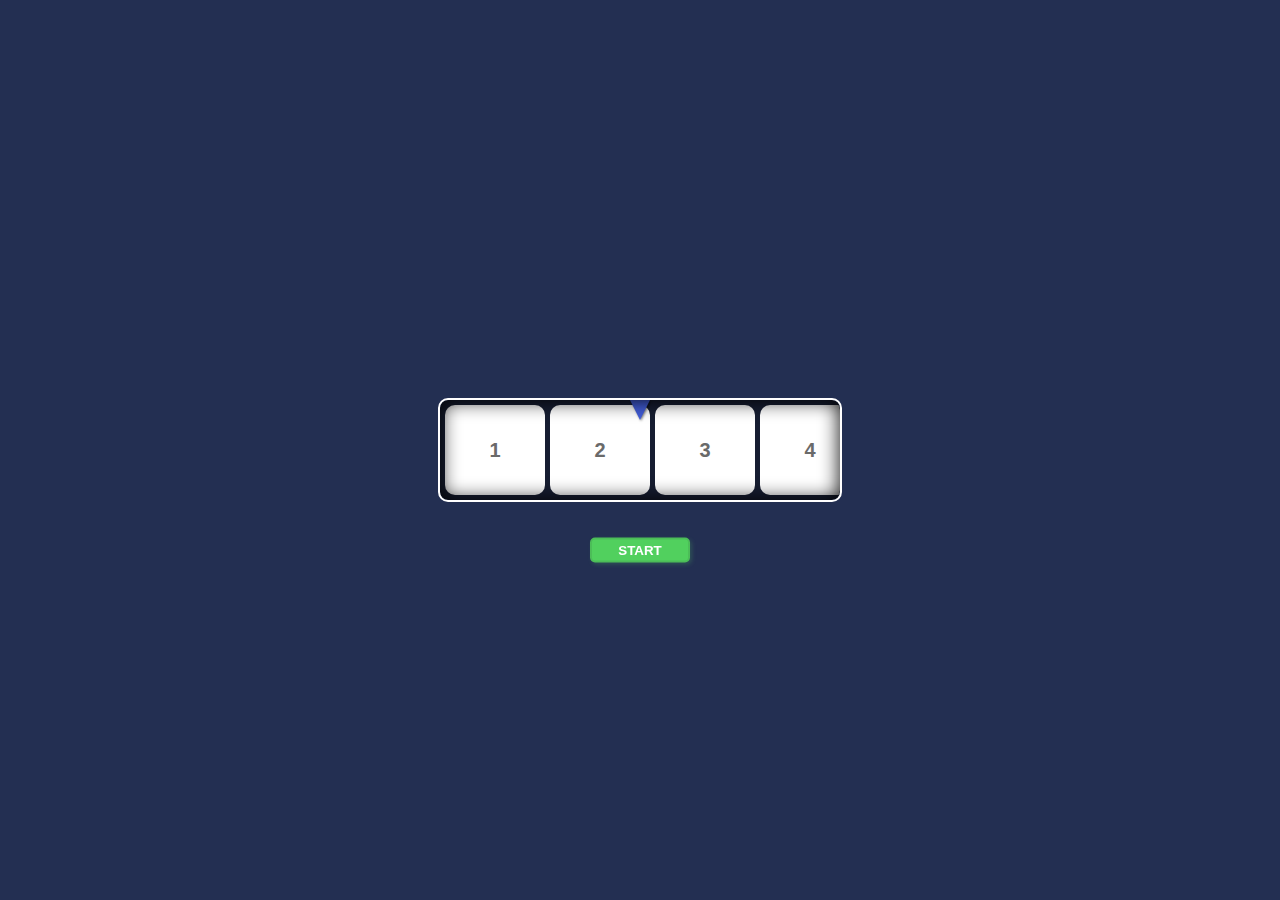
==== index.html @ 3b753c09 "faff" ====
<!DOCTYPE html>
<html lang="en">
<head>
    <meta charset="UTF-8">
	<title>RANDOM JS</title>
	<meta name="viewport" content="width=device-width, initial-scale=1">
	<link rel="stylesheet" href="mine.css">


    <div class="shadow"></div>
	<div class="random">
		<div class="result"></div>
		<div class="cards">
			<div>1</div>
			<div>2</div>
			<div>3</div>
			<div>4</div>
			<div>5</div>
			<div>6</div>
			<div>7</div>
			<div>8</div>
			<div>9</div>
			<div>10</div>
			<div>11</div>
            <div>12</div>
			<div>13</div>
			<div>14</div>
			<div>15</div>
			<div>16</div>
			<div>17</div>
			<div>18</div>
			<div>19</div>
			<div>21</div>
			<div>22</div>
			<div>23</div>
            <div>24</div>
			<div>25</div>
			<div>26</div>
			<div>27</div>
			<div>28</div>
			<div>29</div>
			<div>30</div>
			<div>31</div>
			<div>32</div>
			<div>33</div>
		</div>
	</div>
	<button class="start" onclick="start()">START</button>
	
	<script src="./app.js"></script>
</head>
<body>



































    <!-- <div class="shadow"></div>
    <div class="random">
        <div class="cardss">
            <div>1</div>
            <div>2</div>
            <div>3</div>
            <div>4</div>
            <div>5</div>
            <div>6</div>
            <div>7</div>
            <div>8</div>
            <div>9</div>
        </div>
    </div>

    <button class="start" onclick="start()" >START</button>




    <script src="./app.js"></script> -->
</body>
</html>
---- mine.css ----
body {
	margin: 0;
	padding: 0;
	background: #232F52;
}

button:focus {
	outline: none;
}

.start {
	position: absolute;
	top: calc(50% + 100px);
	left: 50%;
	background: #51D05E;
	transform: translate(-50%, -50%);
	width: 100px;
	height: 25px;
	border: 2px solid #4CBD58;
	color: white;
	font-weight: bold;
	border-radius: 5px;
	transition: 0.1s ease;
	user-select: none;
	cursor: pointer;
	filter: drop-shadow(2px 2px 2px rgba(89, 217, 102, 0.2));
}

.start:hover {
	background: #4CBD58;
}

.shadow {
	position: absolute;
	z-index: 20 ;
	left: 50%;
	top: 50%;
	transform: translate(-50%, -50%);
	border-radius: 10px;
	border: 2px solid white;
	width: 400px;
	height: 100px;
	box-shadow: inset 0px 0px 20px 0px black;
}

.random {
	position: absolute;
	overflow: hidden;
	left: 50%;
	top: 50%;
	transform: translate(-50%, -50%);
	border-radius: 10px;
	width: 400px;
	height: 100px;
	background: #161D31;
}

.cards {
	position: absolute;
	left: 0;
	top: 0;
	width: 2000px;
	height: 100%;
	transition: 1s ease;
}

.cards > div {
	position: relative;
	display: flex;
	justify-content: center;
	align-items: center;
	float: left;
	font-family: sans-serif;
	font-weight: bold;
	font-size: 20px;
	margin-top: 5px;
	margin-left: 5px;
	width: 100px;
	height: 90px;
	color: #6A6A6A;
	background: white;
	border-radius: 10px;
}

.result {
	position: absolute;
	z-index: 10;
	left: 50%;
	top: 0;
	transform: translateX(-50%);
	border: 10px solid transparent;
	border-top: 20px solid #425DD8;
	filter: drop-shadow(1px 1px 1px rgba(0, 0, 0, 0.5));
}
































/* body {
    margin: 0;
    padding: 0;
    background: #232f52;
}

button:focus {
    outline: none;
}

.start {
    position: absolute;
    top: calc(50% + 100px);
    left: 50%;
    background: #51d05e;
    transform: translate(-50%, -50%);
    width: 100px;
    height: 25px;
    border: 2px solid #4cbd58;
    color: white;
    font-weight: bold;
    border-radius: 5px;
    transition: 0.3s ease;
    user-select: none;
    cursor: pointer;
    filter: drop-shadow(2px 2px 2px rgba(89, 217, 102, 0.2));
}

.start :hover {
    background: #4cbd58;
}

.shadow {
    position: absolute;
    z-index: 2;
    left: 50%;
    top: 50%;
    transform: translate(-50%, -50%);
    border-radius: 10px;
    border: 2px solid white;
    width: 400px;
    height: 100px;
    box-shadow: inset 0px 0px 20px 8px black;
}

.random {
    position: absolute;
    overflow: hidden;
    left: 50%;
    top: 50%;
    transform: translate(-50, -50%);
    border-radius: 10px;
    width: 400px;
    height: 100px;
    background: #161031;
}

.cardss {
    position: absolute;
    left: 0;
    top: 0;
    width: 2000px;
    height: 100%;
}

.cardss > div {
    position: relative;
    display: flex;
    justify-content: center;
    align-items: center;
    float: left;
    font-family: sans-serif;
    font-weight: bold;
    font-size: 20px;
    margin-top: 5px;
    margin-left: 3px;
    width: 100px;
    height: 90px;
    color: #504c4c;
    background: white;
    border-radius: 10px;
}

.result{
    position: absolute;
    z-index: 10;
    left: 50%;
    top: 0;
    transform: translate(-50%);
    border: 10px solid transparent;
    border-top: 20px solid #425dd8;
    filter: drop-shadow(1px 1px 1px rgba (0, 0, 0, 0.5));
} */
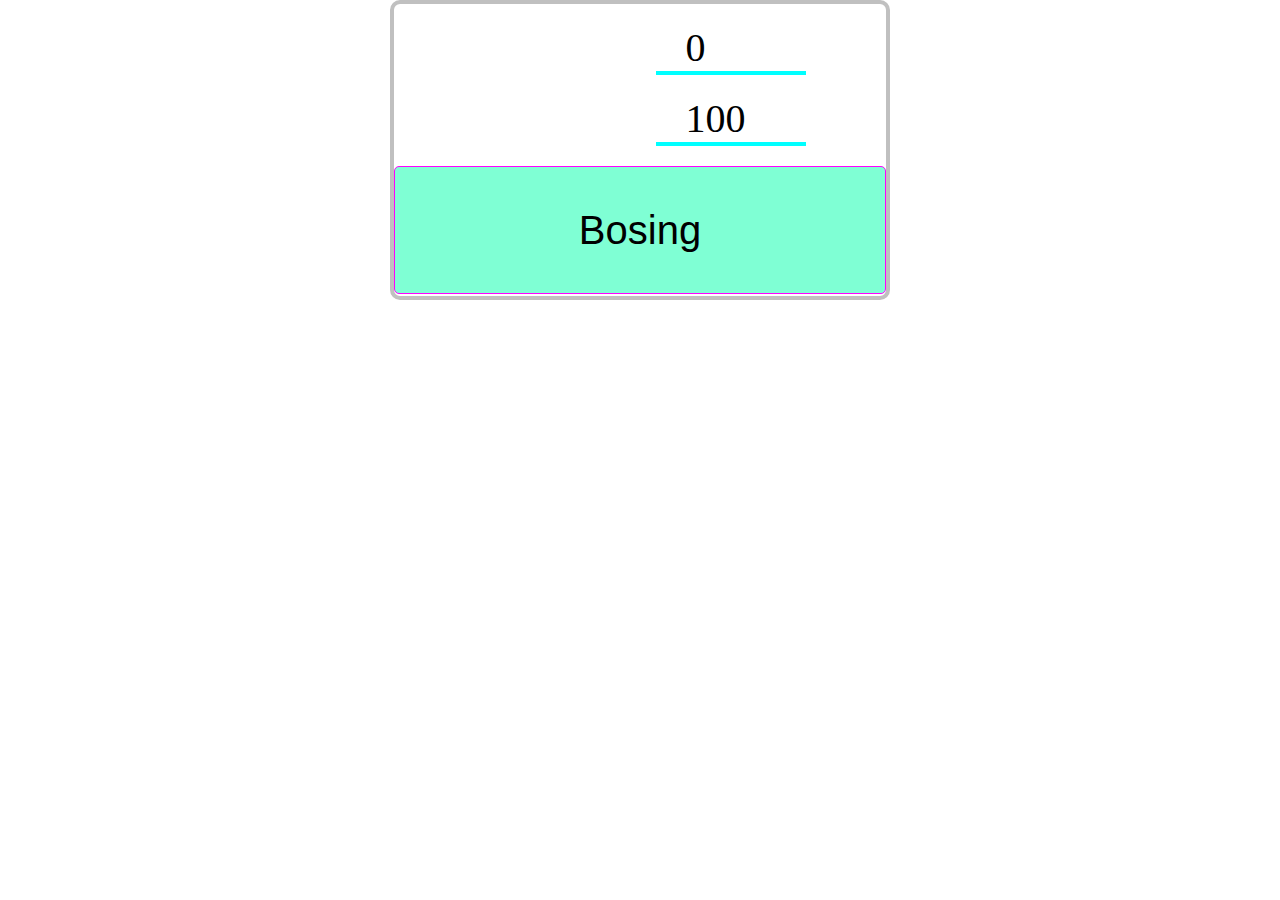
==== commit ca20d8ea: "ffff" ====
--- a/index.html
+++ b/index.html
@@ -1,11 +1,68 @@
 <!DOCTYPE html>
 <html lang="en">
+
 <head>
-    <meta charset="UTF-8">
+	<meta charset="UTF-8">
 	<title>RANDOM JS</title>
 	<meta name="viewport" content="width=device-width, initial-scale=1">
 	<link rel="stylesheet" href="mine.css">
 
+
+
+	<div class="block">
+		<div class="block2">
+			<div class="javobi">
+				<p id="p3"></p>
+			</div>
+			<div class="yozilishi">
+				<p class="p1">0</p>
+				<div class="chiziq">
+				</div>
+				<p class="p2">100</p>
+				<div class="chiziq">
+
+				</div>
+			</div>
+		</div>
+		<button id="button">Bosing</button>
+	</div>
+
+
+
+
+
+
+
+
+
+
+
+
+
+
+
+
+
+
+
+
+
+
+
+
+
+
+
+
+
+
+
+
+
+
+
+
+	<!-- 
 
     <div class="shadow"></div>
 	<div class="random">
@@ -45,10 +102,11 @@
 			<div>33</div>
 		</div>
 	</div>
-	<button class="start" onclick="start()">START</button>
-	
+	<button class="start" onclick="start()">START</button> -->
+
 	<script src="./app.js"></script>
 </head>
+
 <body>
 
 
@@ -85,7 +143,7 @@
 
 
 
-    <!-- <div class="shadow"></div>
+	<!-- <div class="shadow"></div>
     <div class="random">
         <div class="cardss">
             <div>1</div>
@@ -106,5 +164,5 @@
 
 
     <script src="./app.js"></script> -->
-</body>
-</html>+	<!-- </body> -->
+	<!-- </html> -->--- a/mine.css
+++ b/mine.css
@@ -1,4 +1,105 @@
+* {
+	margin: 0;
+	padding: 0;
+	box-sizing: border-box;
+}
 
+.block2 {
+	display: flex;
+	justify-content: space-around;
+}
+
+.chiziq {
+	width: 150px;
+	height: 4px;
+	background-color: aqua;
+}
+
+.p1 {
+	font-size: 40px;
+	margin: 20px 0 0 30px;
+}
+
+.p2 {
+	font-size: 40px;
+	margin: 20px 0 0 30px;
+}
+
+.block{
+	width: 500px;
+	height: 300px;
+	border-radius: 10px;
+	border: 4px solid silver;
+	margin: auto;
+}
+
+  button{
+	margin: 20px 0 0 0;
+	width: 492px;
+	height: 128px;
+	border-radius: 5px;
+	border: 1px solid fuchsia;
+	background-color: aquamarine;
+	font-size: 40px;
+}
+
+#p3{
+	font-size: 40px;
+	margin: 60px 0 0 20px;
+}
+
+
+
+
+
+
+
+
+
+
+
+
+
+
+
+
+
+
+
+
+
+
+
+
+
+
+
+
+
+
+
+
+
+
+
+
+
+
+
+
+
+
+
+
+
+
+
+
+
+
+
+
+/* 
 body {
 	margin: 0;
 	padding: 0;
@@ -92,129 +193,4 @@
 	border: 10px solid transparent;
 	border-top: 20px solid #425DD8;
 	filter: drop-shadow(1px 1px 1px rgba(0, 0, 0, 0.5));
-}
-
-
-
-
-
-
-
-
-
-
-
-
-
-
-
-
-
-
-
-
-
-
-
-
-
-
-
-
-
-
-
-
-/* body {
-    margin: 0;
-    padding: 0;
-    background: #232f52;
-}
-
-button:focus {
-    outline: none;
-}
-
-.start {
-    position: absolute;
-    top: calc(50% + 100px);
-    left: 50%;
-    background: #51d05e;
-    transform: translate(-50%, -50%);
-    width: 100px;
-    height: 25px;
-    border: 2px solid #4cbd58;
-    color: white;
-    font-weight: bold;
-    border-radius: 5px;
-    transition: 0.3s ease;
-    user-select: none;
-    cursor: pointer;
-    filter: drop-shadow(2px 2px 2px rgba(89, 217, 102, 0.2));
-}
-
-.start :hover {
-    background: #4cbd58;
-}
-
-.shadow {
-    position: absolute;
-    z-index: 2;
-    left: 50%;
-    top: 50%;
-    transform: translate(-50%, -50%);
-    border-radius: 10px;
-    border: 2px solid white;
-    width: 400px;
-    height: 100px;
-    box-shadow: inset 0px 0px 20px 8px black;
-}
-
-.random {
-    position: absolute;
-    overflow: hidden;
-    left: 50%;
-    top: 50%;
-    transform: translate(-50, -50%);
-    border-radius: 10px;
-    width: 400px;
-    height: 100px;
-    background: #161031;
-}
-
-.cardss {
-    position: absolute;
-    left: 0;
-    top: 0;
-    width: 2000px;
-    height: 100%;
-}
-
-.cardss > div {
-    position: relative;
-    display: flex;
-    justify-content: center;
-    align-items: center;
-    float: left;
-    font-family: sans-serif;
-    font-weight: bold;
-    font-size: 20px;
-    margin-top: 5px;
-    margin-left: 3px;
-    width: 100px;
-    height: 90px;
-    color: #504c4c;
-    background: white;
-    border-radius: 10px;
-}
-
-.result{
-    position: absolute;
-    z-index: 10;
-    left: 50%;
-    top: 0;
-    transform: translate(-50%);
-    border: 10px solid transparent;
-    border-top: 20px solid #425dd8;
-    filter: drop-shadow(1px 1px 1px rgba (0, 0, 0, 0.5));
 } */